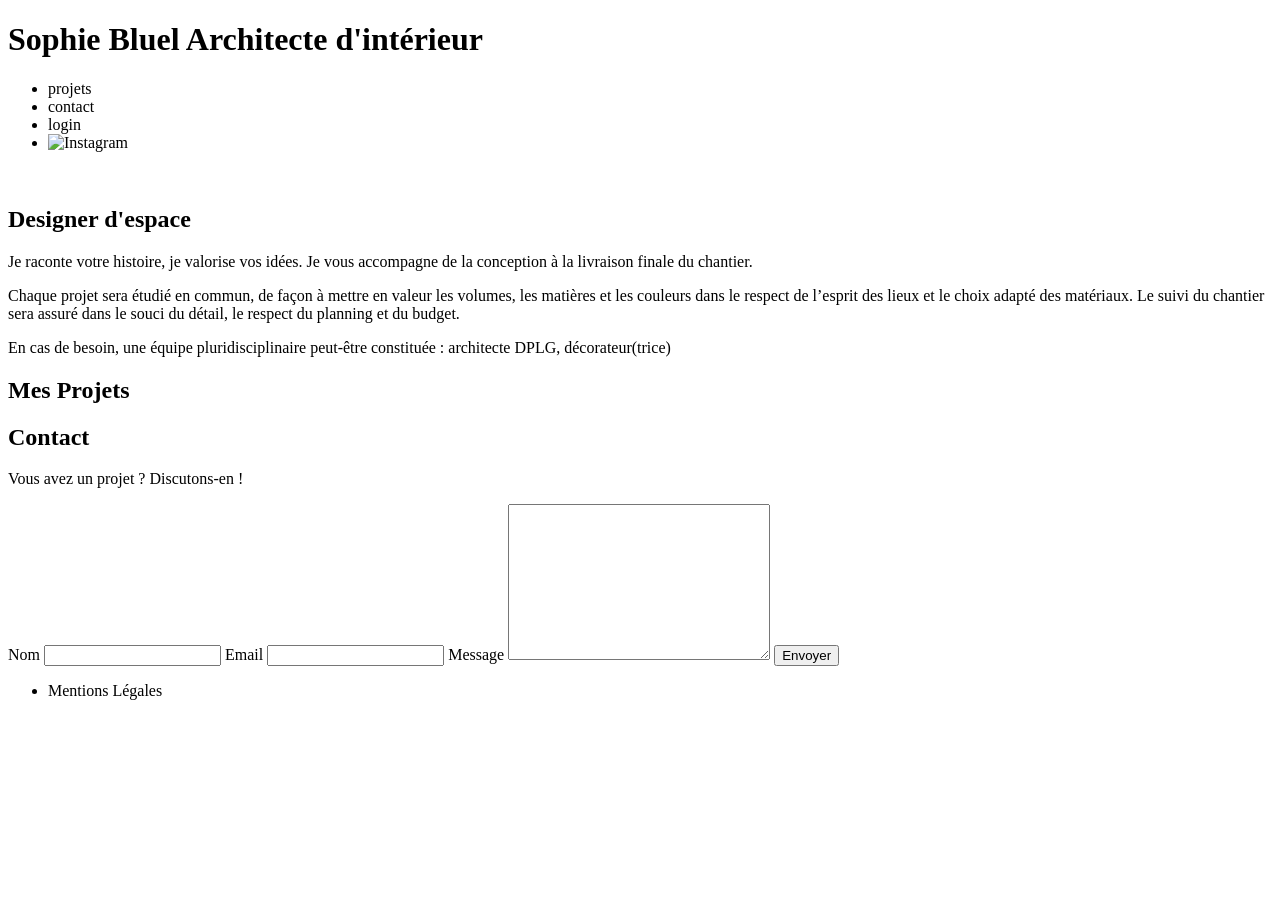
==== FrontEnd/index.html @ 317a36eb "Affichage dynamique de la galerie depuis l'API" ====
<!DOCTYPE html>
<html lang="fr">
<head>
	<meta charset="UTF-8">
	<title>Sophie Bluel - Architecte d'intérieur</title>
	<meta name="viewport" content="width=device-width, initial-scale=1.0">
	<link rel="preconnect" href="https://fonts.googleapis.com">
	<link rel="preconnect" href="https://fonts.gstatic.com" crossorigin>
	<link href="https://fonts.googleapis.com/css2?family=Syne:wght@700;800&family=Work+Sans&display=swap" rel="stylesheet">
	<meta name="description" content="">
	<link rel="stylesheet" href="./assets/style.css">
</head>
<body>
<header>
	<h1>Sophie Bluel <span>Architecte d'intérieur</span></h1>
	<nav>
		<ul>
			<li>projets</li>
			<li>contact</li>
			<li>login</li>
			<li><img src="./assets/icons/instagram.png" alt="Instagram"></li>
		</ul>
	</nav>
</header>
<main>
	<section id="introduction">
		<figure>
			<img src="./assets/images/sophie-bluel.png" alt="">
		</figure>
		<article>
			<h2>Designer d'espace</h2>
			<p>Je raconte votre histoire, je valorise vos idées. Je vous accompagne de la conception à la livraison finale du chantier.</p>
			<p>Chaque projet sera étudié en commun, de façon à mettre en valeur les volumes, les matières et les couleurs dans le respect de l’esprit des lieux et le choix adapté des matériaux. Le suivi du chantier sera assuré dans le souci du détail, le respect du planning et du budget.</p>
			<p>En cas de besoin, une équipe pluridisciplinaire peut-être constituée : architecte DPLG, décorateur(trice)</p>
		</article>
	</section>
	<section id="portfolio">
		<h2>Mes Projets</h2>
		<div class="gallery">
			<figure>
				<img src="assets/images/abajour-tahina.png" alt="Abajour Tahina">
				<figcaption>Abajour Tahina</figcaption>
			</figure>
			<figure>
				<img src="assets/images/appartement-paris-v.png" alt="Appartement Paris V">
				<figcaption>Appartement Paris V</figcaption>
			</figure>
			<figure>
				<img src="assets/images/restaurant-sushisen-londres.png" alt="Restaurant Sushisen - Londres">
				<figcaption>Restaurant Sushisen - Londres</figcaption>
			</figure>
			<figure>
				<img src="assets/images/la-balisiere.png" alt="Villa “La Balisiere” - Port Louis">
				<figcaption>Villa “La Balisiere” - Port Louis</figcaption>
			</figure>
			<figure>
				<img src="assets/images/structures-thermopolis.png" alt="Structures Thermopolis">
				<figcaption>Structures Thermopolis</figcaption>
			</figure>
			<figure>
				<img src="assets/images/appartement-paris-x.png" alt="Appartement Paris X">
				<figcaption>Appartement Paris X</figcaption>
			</figure>
			<figure>
				<img src="assets/images/le-coteau-cassis.png" alt="Pavillon “Le coteau” - Cassis">
				<figcaption>Pavillon “Le coteau” - Cassis</figcaption>
			</figure>
			<figure>
				<img src="assets/images/villa-ferneze.png" alt="Villa Ferneze - Isola d’Elba">
				<figcaption>Villa Ferneze - Isola d’Elba</figcaption>
			</figure>
			<figure>
				<img src="assets/images/appartement-paris-xviii.png" alt="Appartement Paris XVIII">
				<figcaption>Appartement Paris XVIII</figcaption>
			</figure>
			<figure>
				<img src="assets/images/bar-lullaby-paris.png" alt="Bar “Lullaby” - Paris">
				<figcaption>Bar “Lullaby” - Paris</figcaption>
			</figure>
			<figure>
				<img src="assets/images/hotel-first-arte-new-delhi.png" alt="Hotel First Arte - New Delhi">
				<figcaption>Hotel First Arte - New Delhi</figcaption>
			</figure>
		</div>
	</section>
	<section id="contact">
		<h2>Contact</h2>
		<p>Vous avez un projet ? Discutons-en !</p>
		<form action="#" method="post">
			<label for="name">Nom</label>
			<input type="text" name="name" id="name">
			<label for="email">Email</label>
			<input type="email" name="email" id="email">
			<label for="message">Message</label>
			<textarea name="message" id="message" cols="30" rows="10"></textarea>
			<input type="submit" value="Envoyer">
		</form>
	</section>
</main>

<footer>
	<nav>
		<ul>
			<li>Mentions Légales</li>
		</ul>
	</nav>
</footer>
<script src="./assets/script.js" defer></script>
</body>
</html>
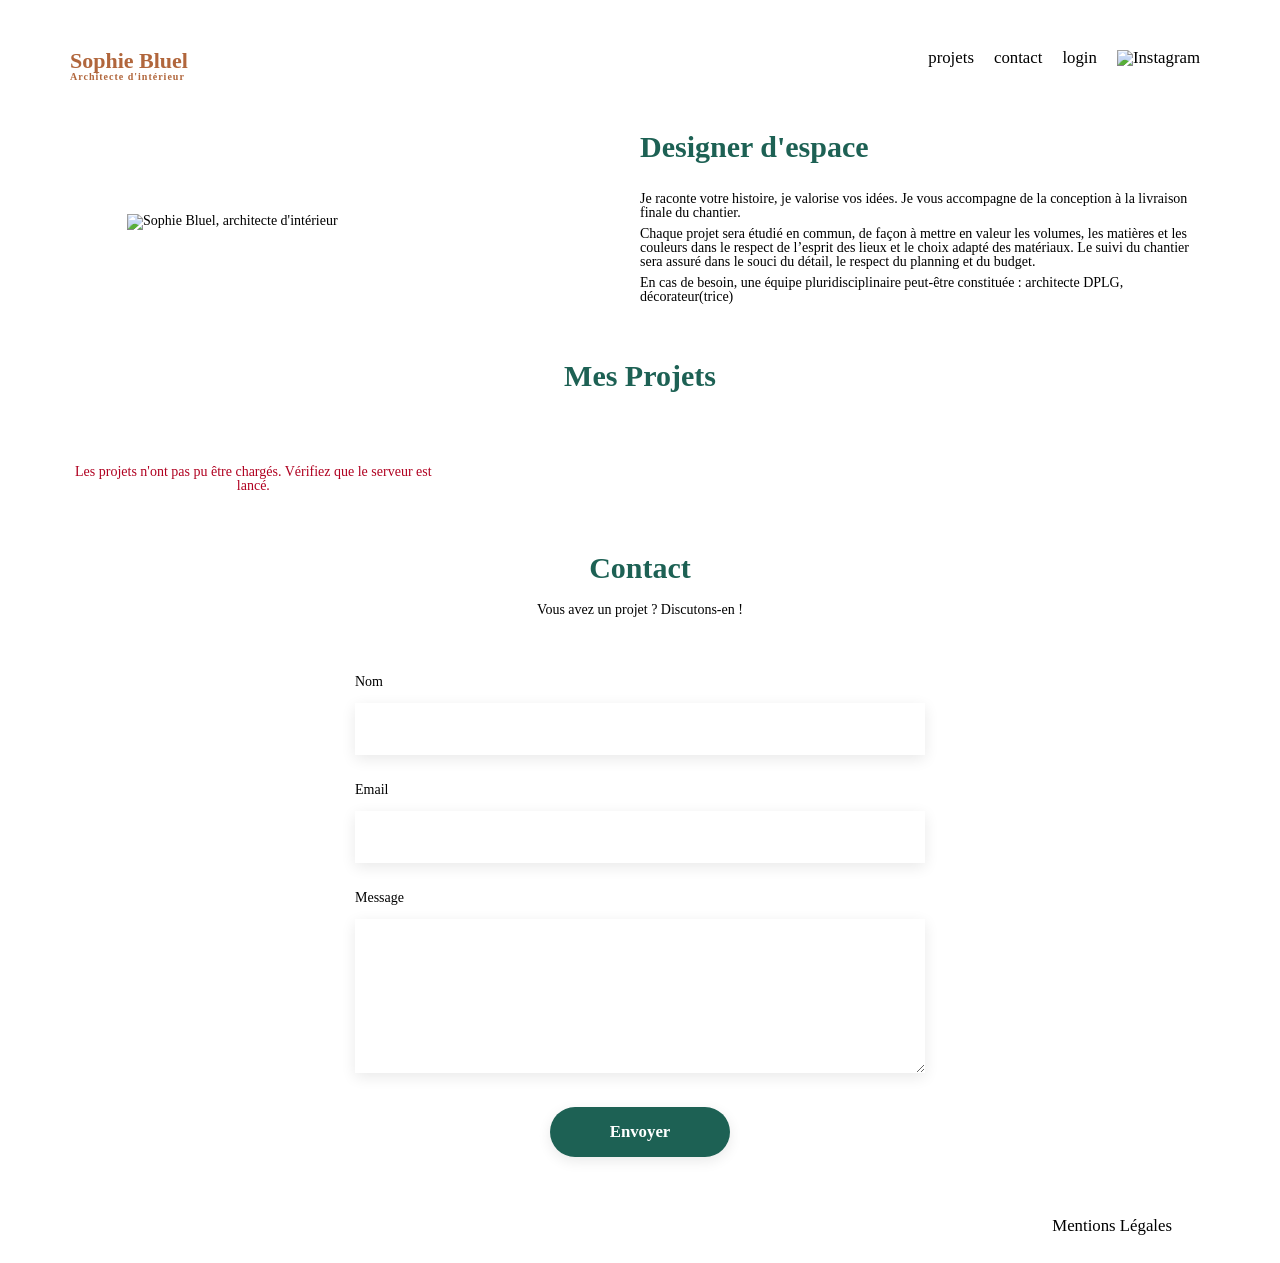
==== commit fa12528e: "Ajoute la modale, la suppression et l'ajout de projets" ====
--- a/FrontEnd/index.html
+++ b/FrontEnd/index.html
@@ -7,25 +7,42 @@
 	<link rel="preconnect" href="https://fonts.googleapis.com">
 	<link rel="preconnect" href="https://fonts.gstatic.com" crossorigin>
 	<link href="https://fonts.googleapis.com/css2?family=Syne:wght@700;800&family=Work+Sans&display=swap" rel="stylesheet">
-	<meta name="description" content="">
+	<meta name="description" content="Portfolio de Sophie Bluel, architecte d'intérieur.">
 	<link rel="stylesheet" href="./assets/style.css">
 </head>
 <body>
+
+<!-- Bandeau du mode édition : affiché seulement si l'administrateur est connecté -->
+<div class="mode-edition cache" id="mode-edition">
+	<p>
+		<svg class="icone" viewBox="0 0 24 24" aria-hidden="true">
+			<path d="M3 17.25V21h3.75L17.81 9.94l-3.75-3.75L3 17.25zM20.71 7.04a1 1 0 0 0 0-1.41l-2.34-2.34a1 1 0 0 0-1.41 0l-1.83 1.83 3.75 3.75 1.83-1.83z"/>
+		</svg>
+		Mode édition
+	</p>
+</div>
+
 <header>
 	<h1>Sophie Bluel <span>Architecte d'intérieur</span></h1>
 	<nav>
 		<ul>
-			<li>projets</li>
-			<li>contact</li>
-			<li>login</li>
-			<li><img src="./assets/icons/instagram.png" alt="Instagram"></li>
+			<li><a href="#portfolio">projets</a></li>
+			<li><a href="#contact">contact</a></li>
+			<li id="lien-login"><a href="./login.html">login</a></li>
+			<li id="lien-logout" class="cache"><a href="#">logout</a></li>
+			<li>
+				<a href="https://www.instagram.com" target="_blank" rel="noopener">
+					<img src="./assets/icons/instagram.png" alt="Instagram">
+				</a>
+			</li>
 		</ul>
 	</nav>
 </header>
+
 <main>
 	<section id="introduction">
 		<figure>
-			<img src="./assets/images/sophie-bluel.png" alt="">
+			<img src="./assets/images/sophie-bluel.png" alt="Sophie Bluel, architecte d'intérieur">
 		</figure>
 		<article>
 			<h2>Designer d'espace</h2>
@@ -34,55 +51,24 @@
 			<p>En cas de besoin, une équipe pluridisciplinaire peut-être constituée : architecte DPLG, décorateur(trice)</p>
 		</article>
 	</section>
+
 	<section id="portfolio">
-		<h2>Mes Projets</h2>
-		<div class="gallery">
-			<figure>
-				<img src="assets/images/abajour-tahina.png" alt="Abajour Tahina">
-				<figcaption>Abajour Tahina</figcaption>
-			</figure>
-			<figure>
-				<img src="assets/images/appartement-paris-v.png" alt="Appartement Paris V">
-				<figcaption>Appartement Paris V</figcaption>
-			</figure>
-			<figure>
-				<img src="assets/images/restaurant-sushisen-londres.png" alt="Restaurant Sushisen - Londres">
-				<figcaption>Restaurant Sushisen - Londres</figcaption>
-			</figure>
-			<figure>
-				<img src="assets/images/la-balisiere.png" alt="Villa “La Balisiere” - Port Louis">
-				<figcaption>Villa “La Balisiere” - Port Louis</figcaption>
-			</figure>
-			<figure>
-				<img src="assets/images/structures-thermopolis.png" alt="Structures Thermopolis">
-				<figcaption>Structures Thermopolis</figcaption>
-			</figure>
-			<figure>
-				<img src="assets/images/appartement-paris-x.png" alt="Appartement Paris X">
-				<figcaption>Appartement Paris X</figcaption>
-			</figure>
-			<figure>
-				<img src="assets/images/le-coteau-cassis.png" alt="Pavillon “Le coteau” - Cassis">
-				<figcaption>Pavillon “Le coteau” - Cassis</figcaption>
-			</figure>
-			<figure>
-				<img src="assets/images/villa-ferneze.png" alt="Villa Ferneze - Isola d’Elba">
-				<figcaption>Villa Ferneze - Isola d’Elba</figcaption>
-			</figure>
-			<figure>
-				<img src="assets/images/appartement-paris-xviii.png" alt="Appartement Paris XVIII">
-				<figcaption>Appartement Paris XVIII</figcaption>
-			</figure>
-			<figure>
-				<img src="assets/images/bar-lullaby-paris.png" alt="Bar “Lullaby” - Paris">
-				<figcaption>Bar “Lullaby” - Paris</figcaption>
-			</figure>
-			<figure>
-				<img src="assets/images/hotel-first-arte-new-delhi.png" alt="Hotel First Arte - New Delhi">
-				<figcaption>Hotel First Arte - New Delhi</figcaption>
-			</figure>
+		<div class="titre-projets">
+			<h2>Mes Projets</h2>
+			<!-- Bouton d'ouverture de la modale : visible seulement en mode édition -->
+			<button class="lien-modifier cache" id="lien-modifier">
+				<svg class="icone" viewBox="0 0 24 24" aria-hidden="true">
+					<path d="M3 17.25V21h3.75L17.81 9.94l-3.75-3.75L3 17.25zM20.71 7.04a1 1 0 0 0 0-1.41l-2.34-2.34a1 1 0 0 0-1.41 0l-1.83 1.83 3.75 3.75 1.83-1.83z"/>
+				</svg>
+				modifier
+			</button>
 		</div>
+		<!-- Les filtres sont créés par JavaScript à partir des catégories de l'API -->
+		<div class="filters"></div>
+		<!-- La galerie est remplie par JavaScript à partir des travaux de l'API -->
+		<div class="gallery"></div>
 	</section>
+
 	<section id="contact">
 		<h2>Contact</h2>
 		<p>Vous avez un projet ? Discutons-en !</p>
@@ -105,6 +91,61 @@
 		</ul>
 	</nav>
 </footer>
+
+<!-- ============ MODALE ============ -->
+<div class="modale cache" id="modale" aria-hidden="true" role="dialog" aria-labelledby="titre-modale">
+	<div class="modale-fenetre" id="modale-fenetre">
+
+		<button class="modale-retour cache" id="modale-retour" aria-label="Revenir à la galerie">
+			<svg class="icone" viewBox="0 0 24 24" aria-hidden="true">
+				<path d="M20 11H7.83l5.59-5.59L12 4l-8 8 8 8 1.41-1.41L7.83 13H20v-2z"/>
+			</svg>
+		</button>
+		<button class="modale-fermer" id="modale-fermer" aria-label="Fermer la fenêtre">
+			<svg class="icone" viewBox="0 0 24 24" aria-hidden="true">
+				<path d="M19 6.41 17.59 5 12 10.59 6.41 5 5 6.41 10.59 12 5 17.59 6.41 19 12 13.41 17.59 19 19 17.59 13.41 12z"/>
+			</svg>
+		</button>
+
+		<!-- Vue 1 : la galerie photo -->
+		<div class="modale-vue" id="vue-galerie">
+			<h3 id="titre-modale">Galerie photo</h3>
+			<div class="modale-galerie" id="modale-galerie"></div>
+			<hr>
+			<button class="bouton-vert" id="bouton-ajouter-photo">Ajouter une photo</button>
+		</div>
+
+		<!-- Vue 2 : le formulaire d'ajout -->
+		<div class="modale-vue cache" id="vue-ajout">
+			<h3>Ajout photo</h3>
+			<form id="formulaire-ajout">
+				<!-- L'aperçu de l'image est créé par JavaScript quand un fichier est choisi -->
+				<div class="zone-image" id="zone-image">
+					<div id="zone-image-vide">
+						<svg class="icone-image" viewBox="0 0 24 24" aria-hidden="true">
+							<path d="M21 19V5a2 2 0 0 0-2-2H5a2 2 0 0 0-2 2v14a2 2 0 0 0 2 2h14a2 2 0 0 0 2-2zM8.5 13.5l2.5 3.01L14.5 12l4.5 6H5l3.5-4.5z"/>
+						</svg>
+						<label class="bouton-fichier" for="image">+ Ajouter photo</label>
+						<input type="file" id="image" name="image" accept="image/png, image/jpeg">
+						<p class="info-fichier">jpg, png : 4mo max</p>
+					</div>
+				</div>
+
+				<label for="titre">Titre</label>
+				<input type="text" id="titre" name="title">
+
+				<label for="categorie">Catégorie</label>
+				<select id="categorie" name="category"></select>
+
+				<p class="message-erreur" id="erreur-ajout"></p>
+				<hr>
+				<button type="submit" class="bouton-vert" id="bouton-valider" disabled>Valider</button>
+			</form>
+		</div>
+
+	</div>
+</div>
+
 <script src="./assets/script.js" defer></script>
 </body>
 </html>
--- a/FrontEnd/assets/style.css
+++ b/FrontEnd/assets/style.css
@@ -0,0 +1,540 @@
+/* http://meyerweb.com/eric/tools/css/reset/
+   v2.0 | 20110126
+   License: none (public domain)
+*/
+
+html, body, div, span, applet, object, iframe,
+h1, h2, h3, h4, h5, h6, p, blockquote, pre,
+a, abbr, acronym, address, big, cite, code,
+del, dfn, em, img, ins, kbd, q, s, samp,
+small, strike, strong, sub, sup, tt, var,
+b, u, i, center,
+dl, dt, dd, ol, ul, li,
+fieldset, form, label, legend,
+table, caption, tbody, tfoot, thead, tr, th, td,
+article, aside, canvas, details, embed,
+figure, figcaption, footer, header, hgroup,
+menu, nav, output, ruby, section, summary,
+time, mark, audio, video {
+	margin: 0;
+	padding: 0;
+	border: 0;
+	font-size: 100%;
+	font: inherit;
+	vertical-align: baseline;
+}
+/* HTML5 display-role reset for older browsers */
+article, aside, details, figcaption, figure,
+footer, header, hgroup, menu, nav, section {
+	display: block;
+}
+body {
+	line-height: 1;
+}
+ol, ul {
+	list-style: none;
+}
+blockquote, q {
+	quotes: none;
+}
+blockquote:before, blockquote:after,
+q:before, q:after {
+	content: '';
+	content: none;
+}
+table {
+	border-collapse: collapse;
+	border-spacing: 0;
+}
+/** end reset css**/
+body {
+	max-width: 1140px;
+	margin:auto;
+	font-family: 'Work Sans' ;
+	font-size: 14px;
+}
+header {
+	display: flex;
+	justify-content: space-between;
+	margin: 50px 0
+}
+section {
+	margin: 50px 0
+}
+
+h1{
+	display: flex;
+	flex-direction: column;
+	font-family: 'Syne';
+	font-size: 22px;
+	font-weight: 800;
+	color: #B1663C
+}
+
+h1 > span {
+	font-family: 'Work Sans';
+	font-size:10px;
+	letter-spacing: 0.1em;
+;
+}
+
+h2{
+	font-family: 'Syne';
+	font-weight: 700;
+	font-size: 30px;
+	color: #1D6154
+}
+nav ul {
+	display: flex;
+	align-items: center;
+	list-style-type: none;
+
+}
+nav li {
+	padding: 0 10px;
+	font-size: 1.2em;
+}
+
+li:hover {
+	color: #B1663C;
+}
+#introduction {
+	display: flex;
+	align-items: center;
+}
+#introduction figure {
+	flex: 1
+}
+#introduction img {
+	display: block;
+	margin: auto;
+	width: 80%;
+}
+
+#introduction article {
+	flex: 1
+}
+#introduction h2 {
+	margin-bottom: 1em;
+}
+
+#introduction p {
+	margin-bottom: 0.5em;
+}
+#portfolio h2 {
+	text-align: center;
+	margin-bottom: 1em;
+}
+.gallery {
+	width: 100%;
+	display: grid;
+	grid-template-columns: 1fr 1fr 1fr;
+	grid-column-gap: 20px;
+	grid-row-gap: 20px;
+}
+
+.gallery img {
+	width: 100%;
+
+}
+#contact {
+	width: 50%;
+margin: auto;
+}
+#contact > * {
+	text-align: center;
+
+}
+#contact h2{
+	margin-bottom: 20px;
+}
+#contact form {
+	text-align: left;
+	margin-top:30px;
+	display: flex;
+	flex-direction: column;
+}
+
+#contact input {
+	height: 50px;
+	font-size: 1.2em;
+	border: none;
+	box-shadow: 0px 4px 14px rgba(0, 0, 0, 0.09);
+}
+#contact label {
+	margin: 2em 0 1em 0;
+}
+#contact textarea {
+	border: none;
+	box-shadow: 0px 4px 14px rgba(0, 0, 0, 0.09);
+}
+
+input[type="submit"]{
+	font-family: 'Syne';
+	font-weight: 700;
+	color: white;
+	background-color: #1D6154;
+	margin : 2em auto ;
+	width: 180px;
+	text-align: center;
+	border-radius: 60px ;
+}
+
+footer nav ul {
+	display: flex;
+	justify-content: flex-end;
+	margin: 2em
+}
+
+/* =====================================================================
+   AJOUTS DU PROJET 3 (JavaScript)
+   ===================================================================== */
+
+/* Classe utilitaire : tout element qui la porte est masque */
+.cache {
+	display: none !important;
+}
+
+.message-erreur {
+	color: #b00020;
+	font-size: 14px;
+	text-align: center;
+	margin: 10px 0;
+}
+
+/* Les liens de la navigation gardent l'apparence du texte */
+nav a {
+	color: inherit;
+	text-decoration: none;
+}
+
+nav li.actif a,
+nav a:hover {
+	color: #B1663C;
+}
+
+/* ---------------------- Filtres (etapes 3 et 4) --------------------- */
+
+.filters {
+	display: flex;
+	justify-content: center;
+	gap: 10px;
+	margin-bottom: 50px;
+}
+
+.filters button {
+	font-family: 'Syne';
+	font-weight: 700;
+	font-size: 16px;
+	color: #1D6154;
+	background-color: white;
+	border: 1px solid #1D6154;
+	border-radius: 60px;
+	padding: 9px 25px;
+	cursor: pointer;
+}
+
+/* Bouton du filtre selectionne */
+.filters button.active {
+	color: white;
+	background-color: #1D6154;
+}
+
+/* ------------------- Mode edition (etape 5.3) ---------------------- */
+
+.mode-edition {
+	position: fixed;
+	top: 0;
+	left: 0;
+	width: 100%;
+	height: 59px;
+	background-color: black;
+	color: white;
+	display: flex;
+	align-items: center;
+	justify-content: center;
+	z-index: 20;
+}
+
+.mode-edition p {
+	display: flex;
+	align-items: center;
+	gap: 10px;
+	font-size: 16px;
+}
+
+/* Quand on est connecte, on laisse la place au bandeau noir */
+body.connecte {
+	padding-top: 59px;
+}
+
+.icone {
+	width: 16px;
+	height: 16px;
+	fill: currentColor;
+}
+
+.titre-projets {
+	display: flex;
+	align-items: center;
+	justify-content: center;
+	gap: 30px;
+	margin-bottom: 1em;
+}
+
+#portfolio .titre-projets h2 {
+	margin-bottom: 0;
+}
+
+.lien-modifier {
+	display: flex;
+	align-items: center;
+	gap: 8px;
+	background: none;
+	border: none;
+	font-family: 'Work Sans';
+	font-size: 14px;
+	color: black;
+	cursor: pointer;
+}
+
+/* ---------------------- Modale (etapes 6 a 8) ---------------------- */
+
+.modale {
+	position: fixed;
+	top: 0;
+	left: 0;
+	width: 100%;
+	height: 100%;
+	background-color: rgba(0, 0, 0, 0.3);
+	display: flex;
+	align-items: center;
+	justify-content: center;
+	z-index: 30;
+}
+
+.modale-fenetre {
+	position: relative;
+	background-color: white;
+	width: 630px;
+	max-width: 90%;
+	border-radius: 10px;
+	padding: 40px 100px 30px 100px;
+	box-sizing: border-box;
+}
+
+.modale-fermer,
+.modale-retour {
+	position: absolute;
+	top: 20px;
+	background: none;
+	border: none;
+	cursor: pointer;
+	color: black;
+}
+
+.modale-fermer { right: 25px; }
+.modale-retour { left: 25px; }
+
+.modale-fermer .icone,
+.modale-retour .icone {
+	width: 20px;
+	height: 20px;
+}
+
+.modale h3 {
+	font-family: 'Work Sans';
+	font-size: 26px;
+	text-align: center;
+	margin-bottom: 45px;
+}
+
+.modale hr {
+	border: none;
+	border-top: 1px solid #B3B3B3;
+	margin: 45px 0 30px 0;
+}
+
+.bouton-vert {
+	display: block;
+	margin: 0 auto;
+	width: 237px;
+	padding: 10px 0;
+	font-family: 'Syne';
+	font-weight: 700;
+	font-size: 14px;
+	color: white;
+	background-color: #1D6154;
+	border: none;
+	border-radius: 60px;
+	cursor: pointer;
+}
+
+.bouton-vert:disabled {
+	background-color: #A7A7A7;
+	cursor: not-allowed;
+}
+
+/* Galerie de la modale : 5 colonnes de petites vignettes */
+.modale-galerie {
+	display: grid;
+	grid-template-columns: repeat(5, 1fr);
+	gap: 10px;
+}
+
+.modale-galerie figure {
+	position: relative;
+}
+
+.modale-galerie img {
+	width: 100%;
+	height: 102px;
+	/* object-fit: cover recadre l'image au lieu de la deformer */
+	object-fit: cover;
+	display: block;
+}
+
+.bouton-supprimer {
+	position: absolute;
+	top: 5px;
+	right: 5px;
+	width: 17px;
+	height: 17px;
+	padding: 0;
+	display: flex;
+	align-items: center;
+	justify-content: center;
+	background-color: black;
+	border: none;
+	border-radius: 2px;
+	cursor: pointer;
+}
+
+.bouton-supprimer svg {
+	width: 11px;
+	height: 11px;
+	fill: white;
+}
+
+/* Formulaire d'ajout */
+#formulaire-ajout {
+	display: flex;
+	flex-direction: column;
+}
+
+#formulaire-ajout label {
+	font-family: 'Work Sans';
+	font-weight: 500;
+	font-size: 14px;
+	margin: 20px 0 8px 0;
+}
+
+#formulaire-ajout input[type="text"],
+#formulaire-ajout select {
+	height: 51px;
+	border: none;
+	box-shadow: 0px 4px 14px rgba(0, 0, 0, 0.09);
+	font-size: 16px;
+	padding: 0 10px;
+	box-sizing: border-box;
+	background-color: white;
+}
+
+.zone-image {
+	background-color: #E8F1F6;
+	height: 169px;
+	display: flex;
+	align-items: center;
+	justify-content: center;
+	overflow: hidden;
+}
+
+#zone-image-vide {
+	text-align: center;
+}
+
+.icone-image {
+	width: 58px;
+	height: 58px;
+	fill: #B9C5CC;
+}
+
+.apercu {
+	max-height: 169px;
+}
+
+.bouton-fichier {
+	display: inline-block;
+	margin: 12px 0 6px 0;
+	padding: 8px 20px;
+	background-color: #CBD6DC;
+	color: #306685;
+	border-radius: 50px;
+	font-size: 14px;
+	cursor: pointer;
+}
+
+/* On masque le vrai champ fichier : c'est le label qui sert de bouton */
+#image {
+	display: none;
+}
+
+.info-fichier {
+	font-size: 10px;
+	color: #444444;
+}
+
+#formulaire-ajout .message-erreur {
+	min-height: 18px;
+}
+
+/* -------------------- Page de connexion (etape 5.1) ---------------- */
+
+#connexion {
+	width: 380px;
+	max-width: 90%;
+	margin: 150px auto 200px auto;
+	text-align: center;
+}
+
+#connexion h2 {
+	font-size: 30px;
+	margin-bottom: 40px;
+}
+
+#connexion form {
+	display: flex;
+	flex-direction: column;
+	text-align: left;
+}
+
+#connexion label {
+	font-weight: 600;
+	margin-bottom: 8px;
+}
+
+#connexion input[type="email"],
+#connexion input[type="password"] {
+	height: 50px;
+	border: none;
+	box-shadow: 0px 4px 14px rgba(0, 0, 0, 0.09);
+	margin-bottom: 30px;
+	font-size: 16px;
+	padding: 0 10px;
+	box-sizing: border-box;
+}
+
+#connexion input[type="submit"] {
+	border: none;
+	padding: 12px 0;
+	cursor: pointer;
+	font-size: 14px;
+}
+
+.mot-de-passe-oublie {
+	display: inline-block;
+	color: black;
+	font-size: 14px;
+	text-decoration: underline;
+}
+
